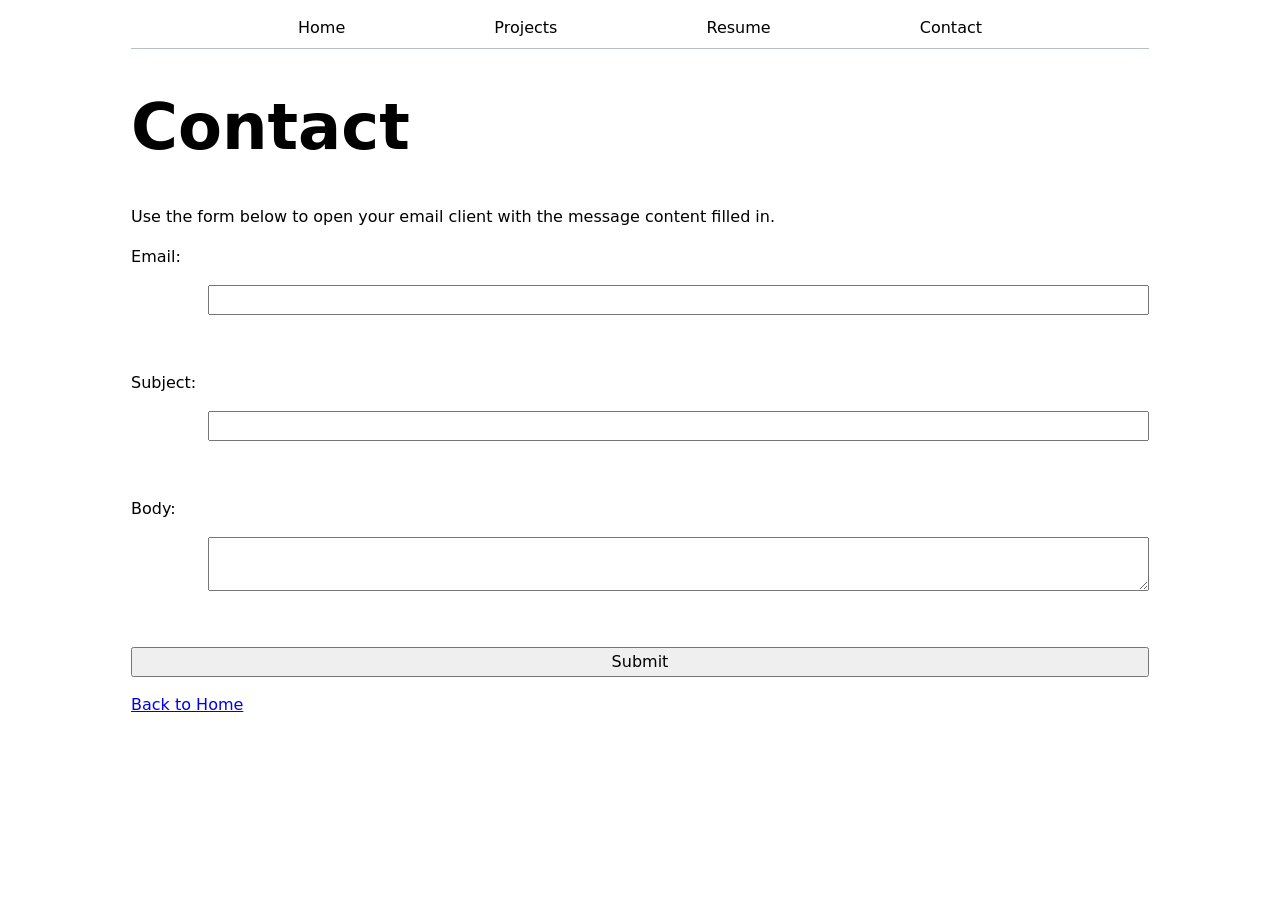
==== contact/index.html @ 6ba27399 "Added more to style.css Part of Lab 2" ====
<!DOCTYPE html>
<html lang="en">
<head>
    <meta charset="UTF-8">
    <meta name="viewport" content="width=device-width, initial-scale=1.0">
    <title>Contact</title>
    <link rel="stylesheet" href="../style.css">
</head>
<body>
    <header>
        
        <nav>
            <a href="../index.html">Home</a> 
            <a href="../projects/index.html">Projects</a> 
            <a href="../Resume/index.html">Resume</a> 
            <a href="../contact/index.html">Contact</a>
        </nav>

        <h1>Contact</h1>

    </header>

    <main>
        <p>Use the form below to open your email client with the message content filled in.</p>
        <form action="mailto:eyang435@gmail.com" method="POST" enctype="text/plain">
            <label for="email">Email:</label><br>
            <input type="email" id="email" name="email"><br>
            <label for="subject">Subject:</label><br>
            <input id="subject" name="subject"><br>
            <label for="body">Body:</label><br>
            <textarea id="body" name="body"></textarea><br>
            <button>Submit</button>
        </form>
    </main>

    <footer>
        <p><a href="../index.html">Back to Home</a></p>
    </footer>
</body>
</html>
---- style.css ----
:root {
  --color-accent: oklch(65% 50% 0);
}

body {
  margin-inline: max(1em, (100% - 100ch) / 2);
  font: 100%/1.5 system-ui;
  text-decoration: none;
  accent-color: var(--color-accent);
}

nav {
  text-align: center;
  margin-bottom: 1em;
  border-bottom: 1px solid oklch(80% 3% 200);
}

nav a {
  display: inline-block;
  padding: 0.5em 4.5em;  
  color: inherit;
  text-decoration: none;
}

nav a[aria-current="page"] {
  border-bottom: 0.4em solid oklch(80% 3% 200);
  padding-bottom: 0.1em;
}

nav a:hover {
  border-bottom: 0.4em solid var(--color-accent);
  padding-bottom: 0.1em;
  background-color: oklch(from var(--color-accent) 95% 5% h);
}

input,
textarea,
button {
  font: inherit;
  display: block;
  width: 100%;
  box-sizing: border-box;
}

button {
  grid-column: 1 / -1;
}

form {
  display: grid;
  grid-template-columns: auto 1fr;
  gap: 1em;
  align-items: center;
}

label {
  display: grid;
  grid-template-columns: subgrid;
  grid-column: 1 / -1;
  gap: 0.5em;
}

.projects {
  display: grid;
  grid-template-columns: repeat(auto-fill, minmax(15em, 1fr));
  gap: 1.5em;
}

article {
  display: grid;
  grid-template-rows: subgrid;
  grid-row: span 3;
  gap: 1em;
}

article h2 {
  margin: 0;
}

article img {
  width: 100%;
  display: block;
  height: auto;
}

h1, h2, h3, h4, h5, h6 {
  line-height: 1.1;
  text-wrap: balance;
}

h1 {
  font-size: 4em;
}
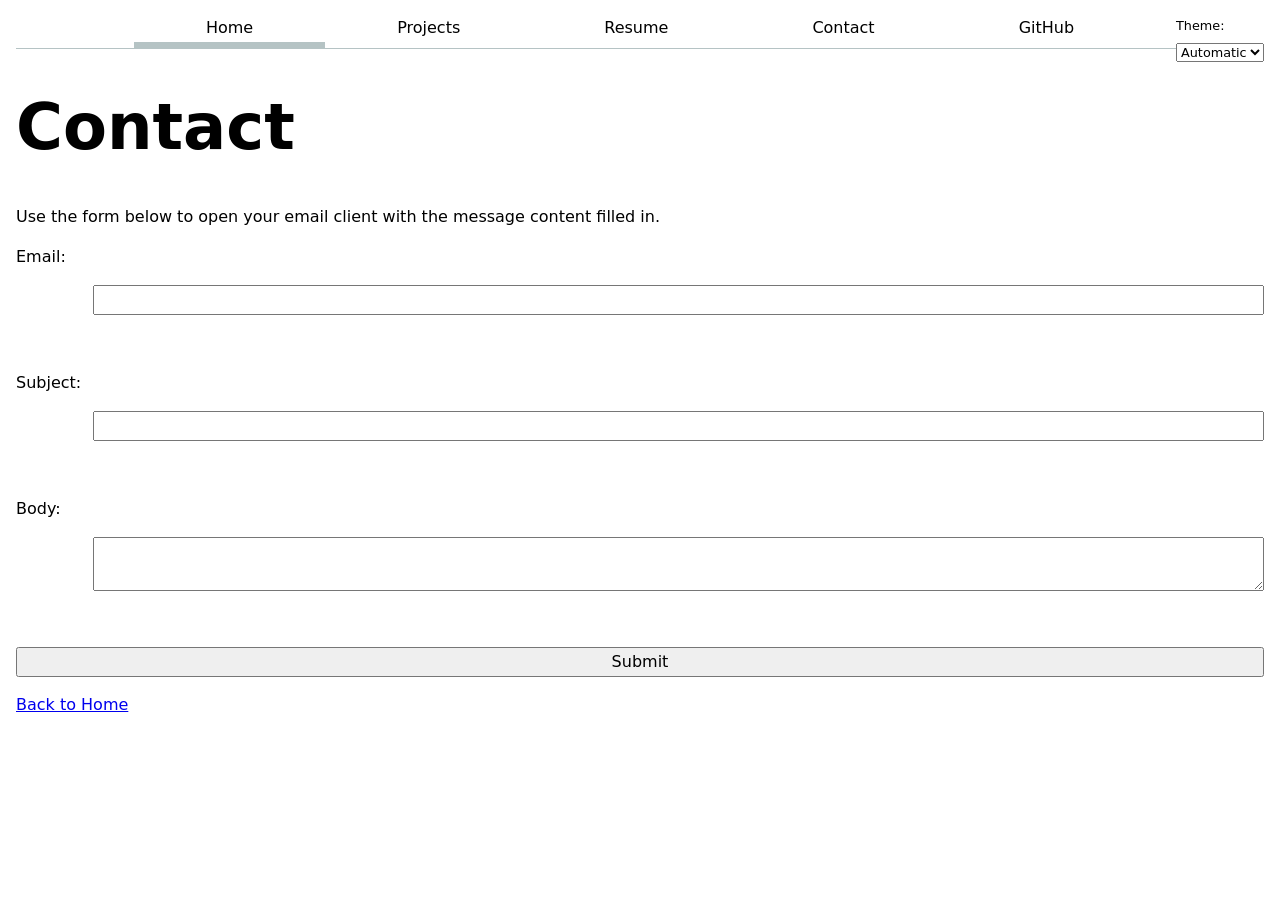
==== commit b49199c6: "Lab 3 Requirements Added a dark mode, light mode, and automatic" ====
--- a/contact/index.html
+++ b/contact/index.html
@@ -5,19 +5,11 @@
     <meta name="viewport" content="width=device-width, initial-scale=1.0">
     <title>Contact</title>
     <link rel="stylesheet" href="../style.css">
+    <script type="module" src="../global.js"></script>
 </head>
 <body>
     <header>
-        
-        <nav>
-            <a href="../index.html">Home</a> 
-            <a href="../projects/index.html">Projects</a> 
-            <a href="../Resume/index.html">Resume</a> 
-            <a href="../contact/index.html">Contact</a>
-        </nav>
-
         <h1>Contact</h1>
-
     </header>
 
     <main>
--- a/style.css
+++ b/style.css
@@ -2,35 +2,57 @@
   --color-accent: oklch(65% 50% 0);
 }
 
+html {
+  color-scheme: light dark;
+}
+
 body {
-  margin-inline: max(1em, (100% - 100ch) / 2);
+  margin-inline: 0;  /* Remove centering margins for full width */
+  padding-inline: 1em;  /* Optional: Add padding for readability on small screens */
   font: 100%/1.5 system-ui;
   text-decoration: none;
   accent-color: var(--color-accent);
 }
 
+.color-scheme {
+  position: absolute;
+  top: 1rem;
+  right: 1rem;
+  font-size: 0.8rem;
+  font-family: inherit;
+  display: inline-grid;
+  align-items: center;
+  gap: 0.5rem;
+  z-index: 10;
+}
+
+.color-scheme select {
+  font: inherit;
+}
+
 nav {
+  --border-color: oklch(50% 10% 200 / 40%);
   text-align: center;
   margin-bottom: 1em;
-  border-bottom: 1px solid oklch(80% 3% 200);
+  border-bottom: 1px solid var(--border-color);
 }
 
 nav a {
   display: inline-block;
-  padding: 0.5em 4.5em;  
+  padding: 0.5em 4.5em;
   color: inherit;
   text-decoration: none;
 }
 
-nav a[aria-current="page"] {
-  border-bottom: 0.4em solid oklch(80% 3% 200);
+nav a.current {
+  border-bottom: 0.4em solid var(--border-color);
   padding-bottom: 0.1em;
 }
 
 nav a:hover {
   border-bottom: 0.4em solid var(--color-accent);
   padding-bottom: 0.1em;
-  background-color: oklch(from var(--color-accent) 95% 5% h);
+  background-color: color-mix(in oklch, var(--color-accent), canvas 85%);
 }
 
 input,
